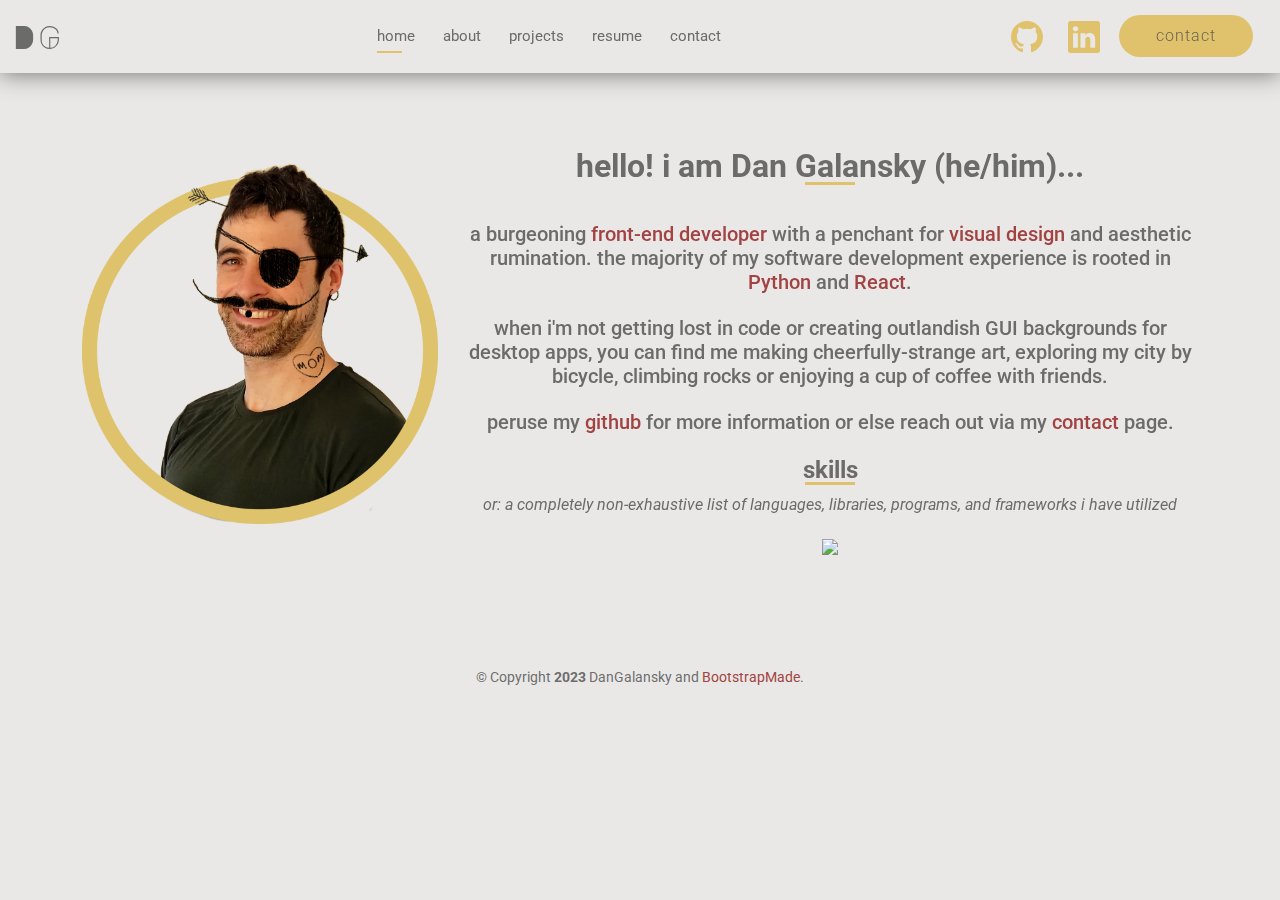
==== about.html @ 4b55bad7 "first commit" ====
<!DOCTYPE html>
<html lang="en">

<head>
  <meta charset="utf-8">
  <meta content="width=device-width, initial-scale=1.0" name="viewport">

  <title>All About Dan Galansky</title>
  <meta content="" name="description">
  <meta content="" name="keywords">

  <!-- Favicons -->
  <link href="assets/img/favicon.png" rel="icon">
  <link href="assets/img/apple-touch-icon.png" rel="apple-touch-icon">

  <!-- Google Fonts -->
  <link href="https://fonts.googleapis.com/css?family=Open+Sans:300,300i,400,400i,600,600i,700,700i|Raleway:300,300i,400,400i,500,500i,600,600i,700,700i|Poppins:300,300i,400,400i,500,500i,600,600i,700,700i" rel="stylesheet">

  <!-- Vendor CSS Files -->
  <link href="assets/vendor/aos/aos.css" rel="stylesheet">
  <link href="assets/vendor/bootstrap/css/bootstrap.min.css" rel="stylesheet">
  <link href="assets/vendor/bootstrap-icons/bootstrap-icons.css" rel="stylesheet">
  <link href="assets/vendor/boxicons/css/boxicons.min.css" rel="stylesheet">
  <link href="assets/vendor/glightbox/css/glightbox.min.css" rel="stylesheet">
  <link href="assets/vendor/swiper/swiper-bundle.min.css" rel="stylesheet">

  <!-- Template Main CSS File -->
  <link href="assets/css/style.css" rel="stylesheet">

  <!-- =======================================================
  * Template Name: Kelly - v4.10.0
  * Template URL: https://bootstrapmade.com/kelly-free-bootstrap-cv-resume-html-template/
  * Author: BootstrapMade.com
  * License: https://bootstrapmade.com/license/
  ======================================================== -->
</head>

<body>

    <!-- ======= Header ======= -->
    <header id="header" class="fixed-top">
      <div class="container-fluid d-flex justify-content-between align-items-center">
    
        <h1 class="logo me-auto me-lg-0"><a href="index.html">DG</a></h1>
        <!-- Uncomment below if you prefer to use an image logo -->
        <!-- <a href="index.html" class="logo"><img src="assets/img/logo.png" alt="" class="img-fluid"></a>-->
    
        <nav id="navbar" class="navbar order-last order-lg-0">
          <ul>
            <li><a class="active" href="index.html">home</a></li>
            <li><a href="about.html">about</a></li>
            <li><a href="portfolio.html">projects</a></li>
            <li><a href="https://drive.google.com/file/d/1iEbNbcQ8Tzy-XruBS8aPPqKfPXrbg0_w/view">resume</a></li>
            <li><a href="contact.html">contact</a></li>
          </ul>
          <i class="bi bi-list mobile-nav-toggle"></i>
        </nav><!-- .navbar -->
    
        <div class="header-social-links">
          <a href="https://www.github.com/dangalansky" class="github icon"><svg xmlns="http://www.w3.org/2000/svg"
              width="32" height="32" fill="currentColor" class="bi bi-github" viewBox="0 0 16 16">
              <path
                d="M8 0C3.58 0 0 3.58 0 8c0 3.54 2.29 6.53 5.47 7.59.4.07.55-.17.55-.38 0-.19-.01-.82-.01-1.49-2.01.37-2.53-.49-2.69-.94-.09-.23-.48-.94-.82-1.13-.28-.15-.68-.52-.01-.53.63-.01 1.08.58 1.23.82.72 1.21 1.87.87 2.33.66.07-.52.28-.87.51-1.07-1.78-.2-3.64-.89-3.64-3.95 0-.87.31-1.59.82-2.15-.08-.2-.36-1.02.08-2.12 0 0 .67-.21 2.2.82.64-.18 1.32-.27 2-.27.68 0 1.36.09 2 .27 1.53-1.04 2.2-.82 2.2-.82.44 1.1.16 1.92.08 2.12.51.56.82 1.27.82 2.15 0 3.07-1.87 3.75-3.65 3.95.29.25.54.73.54 1.48 0 1.07-.01 1.93-.01 2.2 0 .21.15.46.55.38A8.012 8.012 0 0 0 16 8c0-4.42-3.58-8-8-8z" />
            </svg></a>
          <a href="https://www.linkedin.com/in/dan-galansky/" class="github icon"><svg xmlns="http://www.w3.org/2000/svg"
              width="32" height="32" fill="currentColor" class="bi bi-linkedin" viewBox="0 0 16 16">
              <path
                d="M0 1.146C0 .513.526 0 1.175 0h13.65C15.474 0 16 .513 16 1.146v13.708c0 .633-.526 1.146-1.175 1.146H1.175C.526 16 0 15.487 0 14.854V1.146zm4.943 12.248V6.169H2.542v7.225h2.401zm-1.2-8.212c.837 0 1.358-.554 1.358-1.248-.015-.709-.52-1.248-1.342-1.248-.822 0-1.359.54-1.359 1.248 0 .694.521 1.248 1.327 1.248h.016zm4.908 8.212V9.359c0-.216.016-.432.08-.586.173-.431.568-.878 1.232-.878.869 0 1.216.662 1.216 1.634v3.865h2.401V9.25c0-2.22-1.184-3.252-2.764-3.252-1.274 0-1.845.7-2.165 1.193v.025h-.016a5.54 5.54 0 0 1 .016-.025V6.169h-2.4c.03.678 0 7.225 0 7.225h2.4z" />
            </svg></a>
    
          <button id="btn-exp" class="btn-contact"><a href="contact.html">contact</a></button>
        </div>
      </div>
    
    </header><!-- End Header -->
    
  <main id="main">

    <!-- ======= About Section ======= -->
    <section id="about" class="about">
      <div class="container" data-aos="fade-up">
        <div class="row" style="align-items: center;">
          <div class="col-lg-4">
            <img src="assets/img/about.png" class="img-fluid" alt="defaced image of dan galansky">
          </div>
          <div class="col-lg-8 pt-4 pt-lg-0 content" style="text-align: center;">
            <div class="section-title">
              <h2 style="margin:5%;">hello! i am <span>Dan Galansky</span> (he/him)...</h2>
            </div>
            <h5>a burgeoning
            <span class="highlight"> front-end developer</span> with a penchant for
            <span class="highlight"> visual design</span> and aesthetic rumination. 
            the majority of my software development experience is rooted in 
            <span class="highlight">Python</span> and <span class="highlight">React</span>.</h5>
            <h5>when i'm not getting lost in code or creating outlandish GUI backgrounds
            for desktop apps, you can find me making cheerfully-strange art,
            exploring my city by bicycle, climbing rocks or enjoying a cup
            of coffee with friends.</h5>
            <h5 style="margin-bottom:3%;">
              peruse my
              <a href="https://github.com/dangalansky">
                <span>github </span>
              </a>
              for more information or else reach out via my
              <a href="contact.html" className="link">
              <span>contact</span>
              </a> page.
            </h5>
            <div class="section-title">
              <h4>skills</h4>
              <p class="fst-italic">or: a completely
              non-exhaustive
              list of languages,
              libraries,
              programs, and
              frameworks i have utilized</p>
              <img
                src="https://skillicons.dev/icons?i=py,js,jquery,react,nodejs,html,css,gatsby,flask,bootstrap,figma,selenium,atom,ai,ps,ableton,stackoverflow,discord&perline=9"
                class="img-fluid" style="margin:3% 0;" />
            </div>
          </div>
        </div>
      </div>
    </section><!-- End About Section -->
  </main><!-- End #main -->

  <!-- ======= Footer ======= -->
  <footer id="footer">
    <div class="container">
      <div class="copyright">
        &copy; Copyright <strong><span>2023</span></strong> DanGalansky and <a
          href="https://bootstrapmade.com/">BootstrapMade</a>.
      </div>
    </div>
  </footer>
  <!-- Licensing information: https://bootstrapmade.com/license/ -->
  <!-- Purchase the pro version with working PHP/AJAX contact form: https://bootstrapmade.com/kelly-free-bootstrap-cv-resume-html-template/ -->
  <!-- End  Footer -->

  <div id="preloader"></div>
  <a href="#" class="back-to-top d-flex align-items-center justify-content-center"><i class="bi bi-arrow-up-short"></i></a>

  <!-- Vendor JS Files -->
  <script src="assets/vendor/purecounter/purecounter_vanilla.js"></script>
  <script src="assets/vendor/aos/aos.js"></script>
  <script src="assets/vendor/bootstrap/js/bootstrap.bundle.min.js"></script>
  <script src="assets/vendor/glightbox/js/glightbox.min.js"></script>
  <script src="assets/vendor/isotope-layout/isotope.pkgd.min.js"></script>
  <script src="assets/vendor/swiper/swiper-bundle.min.js"></script>
  <script src="assets/vendor/waypoints/noframework.waypoints.js"></script>
  <script src="assets/vendor/php-email-form/validate.js"></script>

  <!-- Template Main JS File -->
  <script src="assets/js/main.js"></script>

</body>

</html>
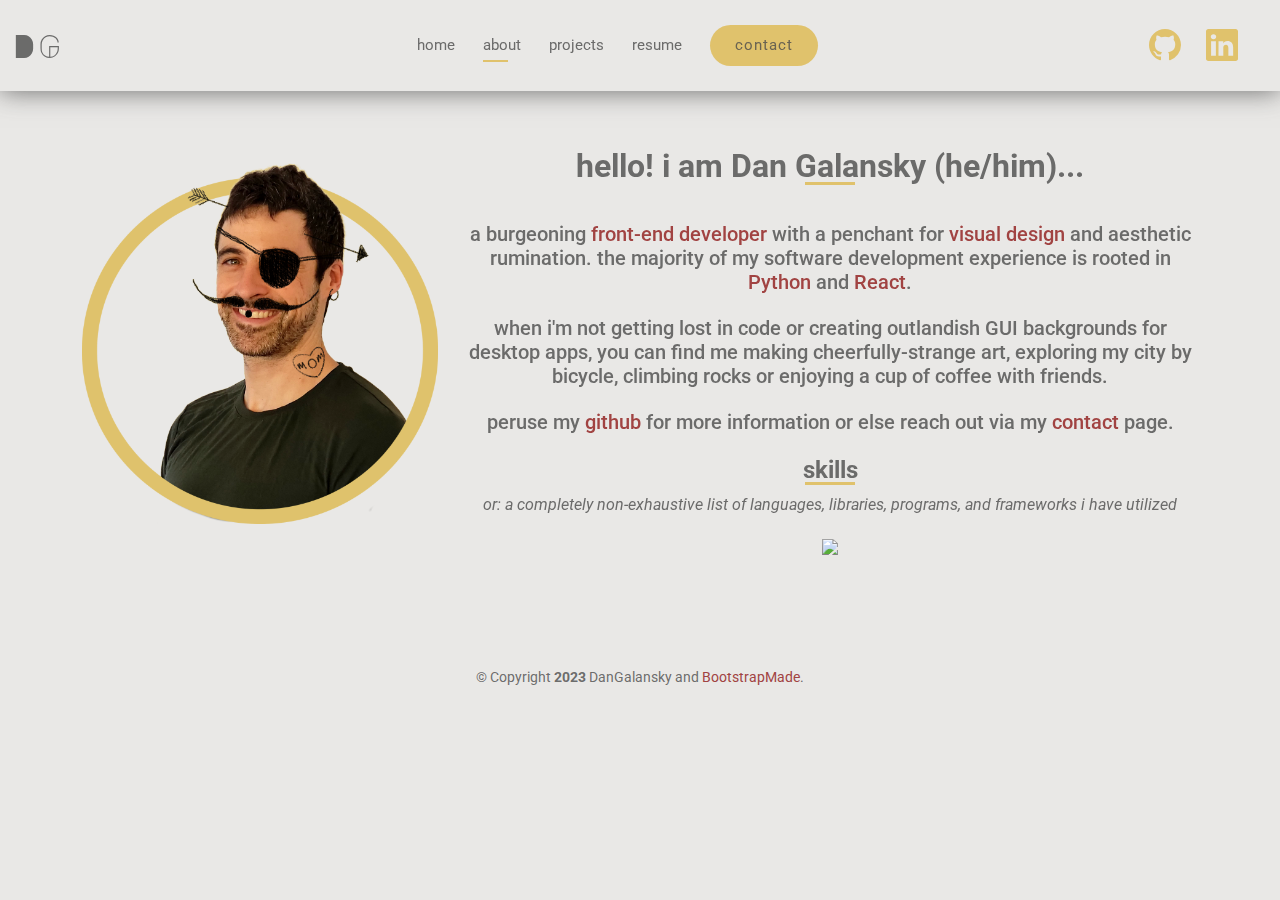
==== commit b7c8256f: "update css and navbar" ====
--- a/about.html
+++ b/about.html
@@ -37,42 +37,44 @@
 
 <body>
 
-    <!-- ======= Header ======= -->
-    <header id="header" class="fixed-top">
-      <div class="container-fluid d-flex justify-content-between align-items-center">
-    
-        <h1 class="logo me-auto me-lg-0"><a href="index.html">DG</a></h1>
-        <!-- Uncomment below if you prefer to use an image logo -->
-        <!-- <a href="index.html" class="logo"><img src="assets/img/logo.png" alt="" class="img-fluid"></a>-->
-    
-        <nav id="navbar" class="navbar order-last order-lg-0">
-          <ul>
-            <li><a class="active" href="index.html">home</a></li>
-            <li><a href="about.html">about</a></li>
-            <li><a href="portfolio.html">projects</a></li>
-            <li><a href="https://drive.google.com/file/d/1iEbNbcQ8Tzy-XruBS8aPPqKfPXrbg0_w/view">resume</a></li>
-            <li><a href="contact.html">contact</a></li>
-          </ul>
-          <i class="bi bi-list mobile-nav-toggle"></i>
-        </nav><!-- .navbar -->
-    
-        <div class="header-social-links">
-          <a href="https://www.github.com/dangalansky" class="github icon"><svg xmlns="http://www.w3.org/2000/svg"
-              width="32" height="32" fill="currentColor" class="bi bi-github" viewBox="0 0 16 16">
-              <path
-                d="M8 0C3.58 0 0 3.58 0 8c0 3.54 2.29 6.53 5.47 7.59.4.07.55-.17.55-.38 0-.19-.01-.82-.01-1.49-2.01.37-2.53-.49-2.69-.94-.09-.23-.48-.94-.82-1.13-.28-.15-.68-.52-.01-.53.63-.01 1.08.58 1.23.82.72 1.21 1.87.87 2.33.66.07-.52.28-.87.51-1.07-1.78-.2-3.64-.89-3.64-3.95 0-.87.31-1.59.82-2.15-.08-.2-.36-1.02.08-2.12 0 0 .67-.21 2.2.82.64-.18 1.32-.27 2-.27.68 0 1.36.09 2 .27 1.53-1.04 2.2-.82 2.2-.82.44 1.1.16 1.92.08 2.12.51.56.82 1.27.82 2.15 0 3.07-1.87 3.75-3.65 3.95.29.25.54.73.54 1.48 0 1.07-.01 1.93-.01 2.2 0 .21.15.46.55.38A8.012 8.012 0 0 0 16 8c0-4.42-3.58-8-8-8z" />
-            </svg></a>
-          <a href="https://www.linkedin.com/in/dan-galansky/" class="github icon"><svg xmlns="http://www.w3.org/2000/svg"
-              width="32" height="32" fill="currentColor" class="bi bi-linkedin" viewBox="0 0 16 16">
-              <path
-                d="M0 1.146C0 .513.526 0 1.175 0h13.65C15.474 0 16 .513 16 1.146v13.708c0 .633-.526 1.146-1.175 1.146H1.175C.526 16 0 15.487 0 14.854V1.146zm4.943 12.248V6.169H2.542v7.225h2.401zm-1.2-8.212c.837 0 1.358-.554 1.358-1.248-.015-.709-.52-1.248-1.342-1.248-.822 0-1.359.54-1.359 1.248 0 .694.521 1.248 1.327 1.248h.016zm4.908 8.212V9.359c0-.216.016-.432.08-.586.173-.431.568-.878 1.232-.878.869 0 1.216.662 1.216 1.634v3.865h2.401V9.25c0-2.22-1.184-3.252-2.764-3.252-1.274 0-1.845.7-2.165 1.193v.025h-.016a5.54 5.54 0 0 1 .016-.025V6.169h-2.4c.03.678 0 7.225 0 7.225h2.4z" />
-            </svg></a>
-    
-          <button id="btn-exp" class="btn-contact"><a href="contact.html">contact</a></button>
-        </div>
-      </div>
-    
-    </header><!-- End Header -->
+<!-- ======= Header ======= -->
+<header id="header" class="fixed-top">
+  <div class="container-fluid d-flex justify-content-between align-items-center">
+
+    <h1 class="logo me-auto me-lg-0"><a href="index.html">DG</a></h1>
+    <!-- Uncomment below if you prefer to use an image logo -->
+    <!-- <a href="index.html" class="logo"><img src="assets/img/logo.png" alt="" class="img-fluid"></a>-->
+
+    <nav id="navbar" class="navbar order-last order-lg-0">
+      <ul>
+        <li><a href="index.html">home</a></li>
+        <li><a  class="active" href="about.html">about</a></li>
+        <li><a href="portfolio.html">projects</a></li>
+        <li><a href="https://drive.google.com/file/d/1iEbNbcQ8Tzy-XruBS8aPPqKfPXrbg0_w/view">resume</a></li>
+        <!-- <li><a href="contact.html">contact</a></li> -->
+        <li><button id="btn-exp" class="btn-contact"><a href="contact.html">contact</a></button></li>
+      </ul>
+      <i class="bi bi-list mobile-nav-toggle"></i>
+    </nav><!-- .navbar -->
+
+    <div class="header-social-links order-last order-lg-0">
+      <a href="https://www.github.com/dangalansky" class="github icon"><svg xmlns="http://www.w3.org/2000/svg"
+          width="32" height="32" fill="currentColor" class="bi bi-github" viewBox="0 0 16 16">
+          <path
+            d="M8 0C3.58 0 0 3.58 0 8c0 3.54 2.29 6.53 5.47 7.59.4.07.55-.17.55-.38 0-.19-.01-.82-.01-1.49-2.01.37-2.53-.49-2.69-.94-.09-.23-.48-.94-.82-1.13-.28-.15-.68-.52-.01-.53.63-.01 1.08.58 1.23.82.72 1.21 1.87.87 2.33.66.07-.52.28-.87.51-1.07-1.78-.2-3.64-.89-3.64-3.95 0-.87.31-1.59.82-2.15-.08-.2-.36-1.02.08-2.12 0 0 .67-.21 2.2.82.64-.18 1.32-.27 2-.27.68 0 1.36.09 2 .27 1.53-1.04 2.2-.82 2.2-.82.44 1.1.16 1.92.08 2.12.51.56.82 1.27.82 2.15 0 3.07-1.87 3.75-3.65 3.95.29.25.54.73.54 1.48 0 1.07-.01 1.93-.01 2.2 0 .21.15.46.55.38A8.012 8.012 0 0 0 16 8c0-4.42-3.58-8-8-8z" />
+        </svg></a>
+      <a href="https://www.linkedin.com/in/dan-galansky/" class="github icon"><svg xmlns="http://www.w3.org/2000/svg"
+          width="32" height="32" fill="currentColor" class="bi bi-linkedin" viewBox="0 0 16 16">
+          <path
+            d="M0 1.146C0 .513.526 0 1.175 0h13.65C15.474 0 16 .513 16 1.146v13.708c0 .633-.526 1.146-1.175 1.146H1.175C.526 16 0 15.487 0 14.854V1.146zm4.943 12.248V6.169H2.542v7.225h2.401zm-1.2-8.212c.837 0 1.358-.554 1.358-1.248-.015-.709-.52-1.248-1.342-1.248-.822 0-1.359.54-1.359 1.248 0 .694.521 1.248 1.327 1.248h.016zm4.908 8.212V9.359c0-.216.016-.432.08-.586.173-.431.568-.878 1.232-.878.869 0 1.216.662 1.216 1.634v3.865h2.401V9.25c0-2.22-1.184-3.252-2.764-3.252-1.274 0-1.845.7-2.165 1.193v.025h-.016a5.54 5.54 0 0 1 .016-.025V6.169h-2.4c.03.678 0 7.225 0 7.225h2.4z" />
+        </svg></a>
+
+      <!-- <button id="btn-exp" class="btn-contact"><a href="contact.html">contact</a></button> -->
+    </div>
+  </div>
+
+</header><!-- End Header -->
+
     
   <main id="main">
 
--- a/assets/css/style.css
+++ b/assets/css/style.css
@@ -223,7 +223,6 @@
   font-weight: 300;
   font-size: 1rem;
   letter-spacing: 1px;
-  padding: 12px 12px;
 }
 
 /*--------------------------------------------------------------
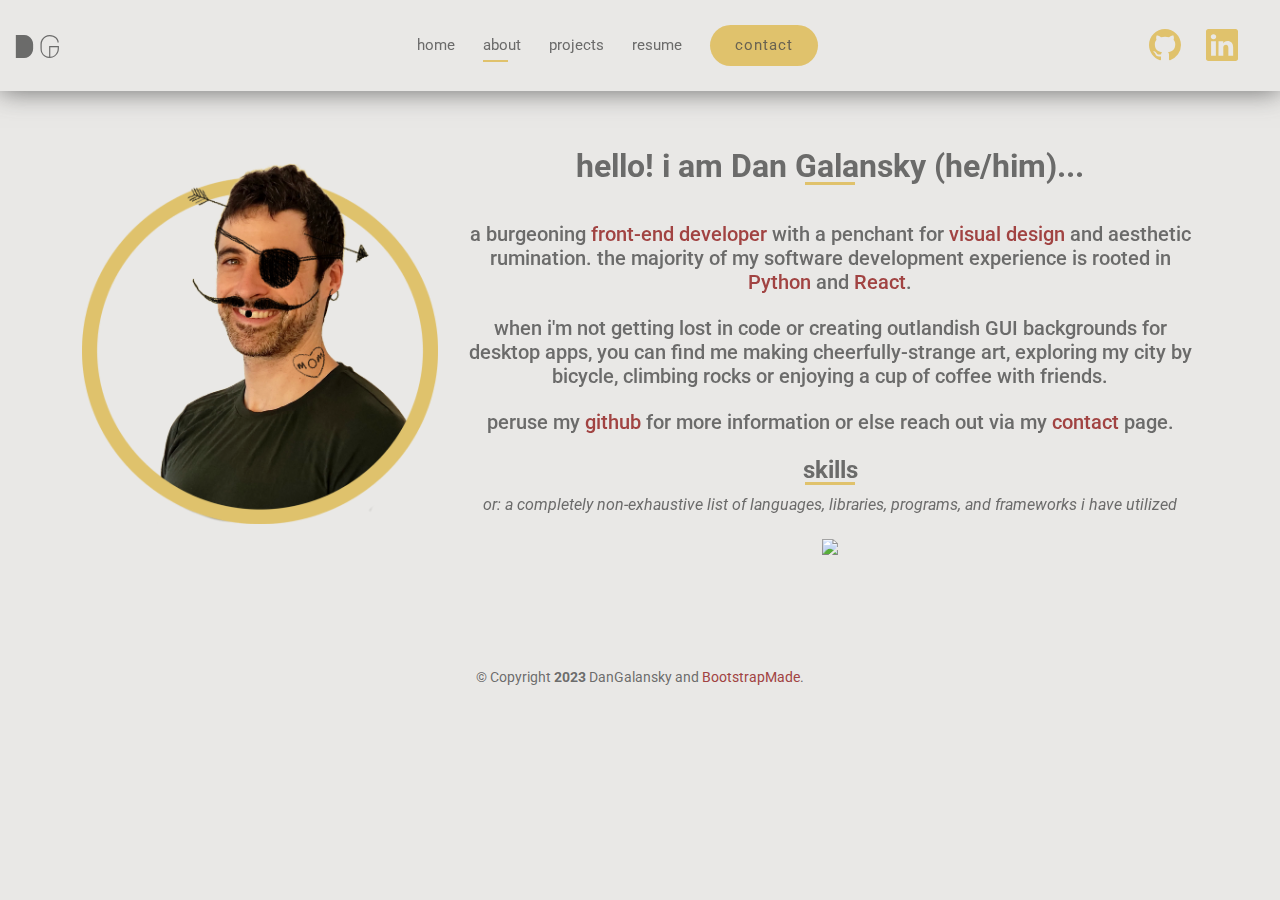
==== commit a38876f6: "update metadata and remove css stylings on page" ====
--- a/about.html
+++ b/about.html
@@ -5,16 +5,13 @@
   <meta charset="utf-8">
   <meta content="width=device-width, initial-scale=1.0" name="viewport">
 
-  <title>All About Dan Galansky</title>
-  <meta content="" name="description">
-  <meta content="" name="keywords">
+  <meta content="The professional portfolio for visual designer and software developer, Dan Galansky" name="description">
+  <meta content="Python, JavaScript, Creative Design, Visual Design, Software Developer, Professional Portfolio,
+    React.JS, Bootstrap" name="keywords">
 
   <!-- Favicons -->
   <link href="assets/img/favicon.png" rel="icon">
   <link href="assets/img/apple-touch-icon.png" rel="apple-touch-icon">
-
-  <!-- Google Fonts -->
-  <link href="https://fonts.googleapis.com/css?family=Open+Sans:300,300i,400,400i,600,600i,700,700i|Raleway:300,300i,400,400i,500,500i,600,600i,700,700i|Poppins:300,300i,400,400i,500,500i,600,600i,700,700i" rel="stylesheet">
 
   <!-- Vendor CSS Files -->
   <link href="assets/vendor/aos/aos.css" rel="stylesheet">
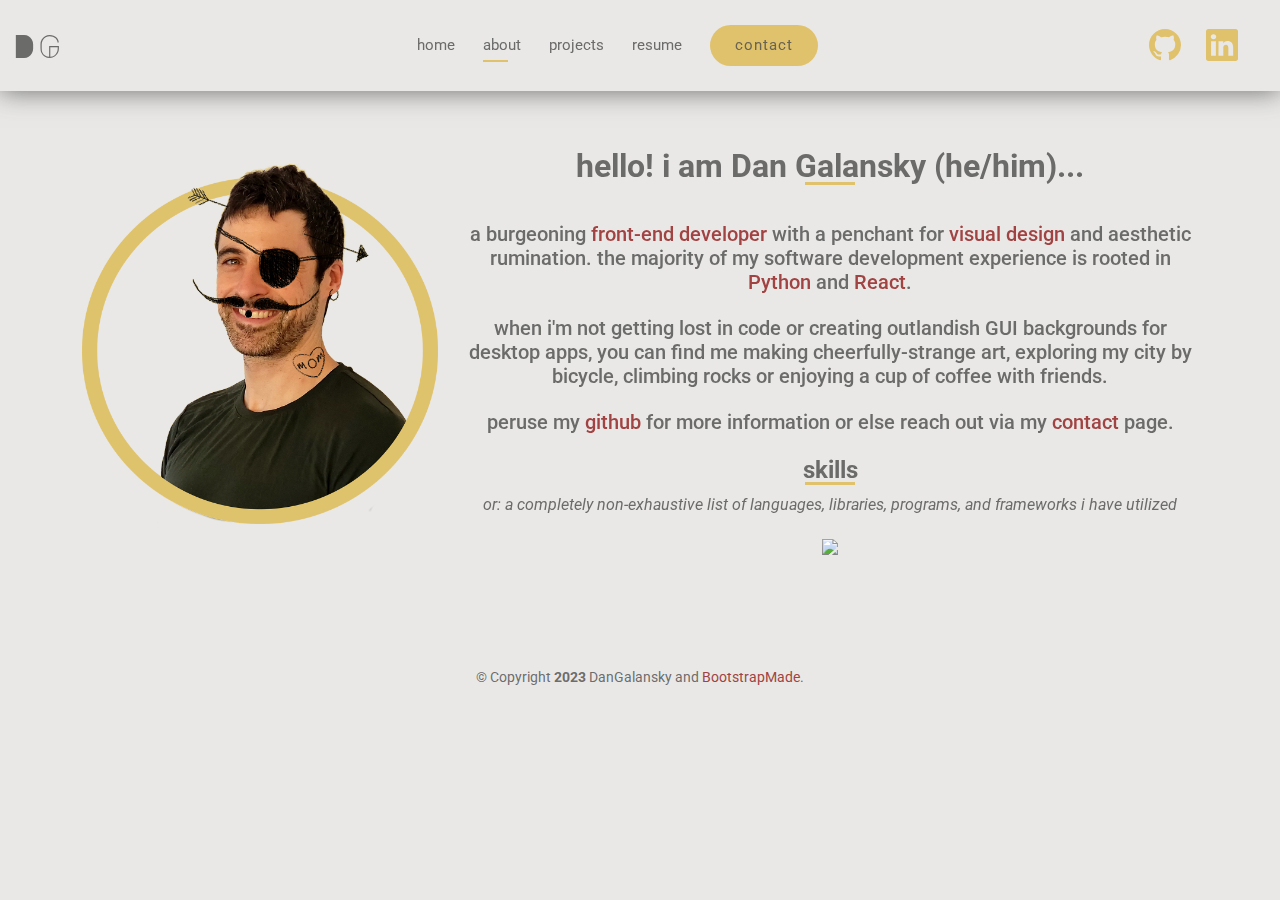
==== commit 167ef372: "reduce photo file sizes, add more metadata" ====
--- a/about.html
+++ b/about.html
@@ -6,7 +6,7 @@
   <meta content="width=device-width, initial-scale=1.0" name="viewport">
 
   <meta content="The professional portfolio for visual designer and software developer, Dan Galansky" name="description">
-  <meta content="Python, JavaScript, Creative Design, Visual Design, Software Developer, Professional Portfolio,
+  <meta content="Dan Galansky, Python, JavaScript, Creative Design, Visual Design, Software Developer, Professional Portfolio,
     React.JS, Bootstrap" name="keywords">
 
   <!-- Favicons -->
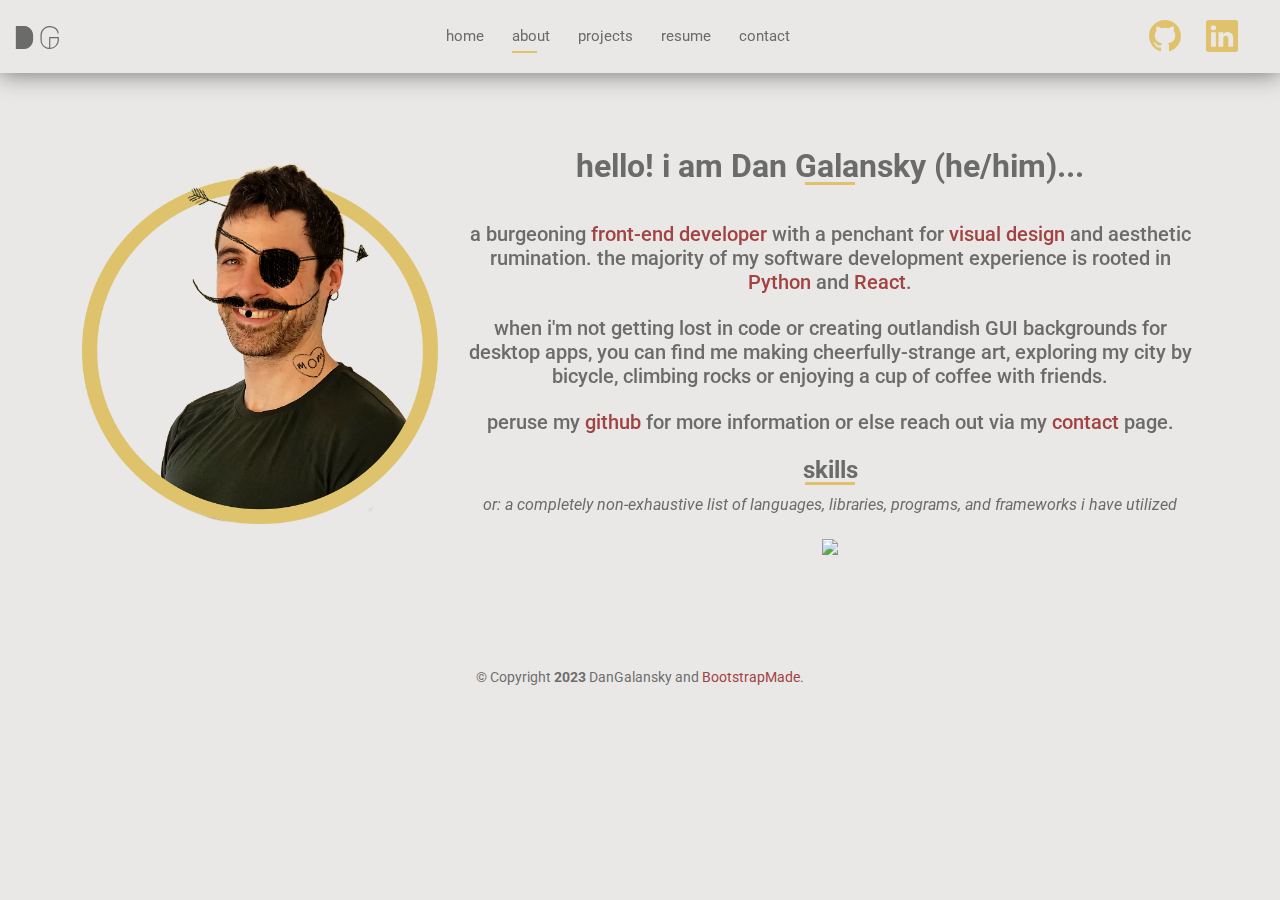
==== commit a7bda097: "update code for navbar formatting" ====
--- a/about.html
+++ b/about.html
@@ -48,8 +48,8 @@
         <li><a  class="active" href="about.html">about</a></li>
         <li><a href="portfolio.html">projects</a></li>
         <li><a href="https://drive.google.com/file/d/1iEbNbcQ8Tzy-XruBS8aPPqKfPXrbg0_w/view">resume</a></li>
-        <!-- <li><a href="contact.html">contact</a></li> -->
-        <li><button id="btn-exp" class="btn-contact"><a href="contact.html">contact</a></button></li>
+        <li><a href="contact.html">contact</a></li>
+        <!-- <li><button id="btn-exp" class="btn-contact"><a href="contact.html">contact</a></button></li> -->
       </ul>
       <i class="bi bi-list mobile-nav-toggle"></i>
     </nav><!-- .navbar -->
--- a/assets/css/style.css
+++ b/assets/css/style.css
@@ -9,6 +9,7 @@
 # General
 --------------------------------------------------------------*/
 @import url('https://fonts.googleapis.com/css2?family=Major+Mono+Display&family=Roboto:ital,wght@0,400;0,700;1,700&display=swap');
+
 :root {
   --grey: rgba(75, 75, 75, 0.8);
   --gold: #E0C26C;
@@ -20,6 +21,7 @@
   --hero2: url("../img/hero-bg2.png");
 
 }
+
 body {
   font-family: "Roboto";
   background-color: #e9e8e6;
@@ -36,9 +38,10 @@
   text-decoration: none;
 }
 
-h1{
+h1 {
   font-family: 'Major Mono Display', monospace;
 }
+
 h2,
 h3,
 h4,
@@ -183,8 +186,8 @@
   padding-right: 15px;
 }
 
-.bi{
-  margin-right: 15px; 
+.bi {
+  margin-right: 15px;
 }
 
 .header-social-links a {
@@ -199,6 +202,7 @@
 .header-social-links a:hover {
   color: var(--gold-hover);
 }
+
 .btn-contact {
   all: unset;
   outline: none;
@@ -212,17 +216,20 @@
   transition: 0.5s;
   color: #fff;
   background: var(--gold);
-  
-}
+
+}
+
 .btn-contact:hover {
   background: var(--gold-hover);
 }
-.btn-contact a{
+
+.btn-contact a {
   color: var(--grey);
   font-family: "Roboto";
   font-weight: 300;
   font-size: 1rem;
   letter-spacing: 1px;
+  padding: 12px 12px;
 }
 
 /*--------------------------------------------------------------
@@ -480,7 +487,8 @@
 #hero {
   width: 100%;
   height: 100vh;
-  background: var(--hero1) top right;
+  background-image: url(../img/hero-bg.png);
+  background-position: top right;
   background-size: cover;
 }
 
@@ -500,7 +508,7 @@
   font-size: 48px;
   font-weight: 700;
   line-height: 56px;
-  color:var(--grey);
+  color: var(--grey);
 }
 
 #hero h2 {
@@ -524,7 +532,7 @@
 }
 
 #hero .btn-about:hover {
-  background:var(--blue-hover);
+  background: var(--blue-hover);
 }
 
 @media (min-width: 1024px) {
@@ -570,7 +578,7 @@
   text-align: center;
 }
 
-.section-title h2{
+.section-title h2 {
   font-size: 32px;
   font-weight: bold;
   position: relative;
@@ -683,9 +691,10 @@
 /*--------------------------------------------------------------
 # Portfolio
 --------------------------------------------------------------*/
-.portfolio h5{
+.portfolio h5 {
   margin: 3% 0;
 }
+
 .portfolio .portfolio-item {
   margin-bottom: 30px;
 }
@@ -1030,4 +1039,4 @@
   color: var(--grey);
   font-size: 14px;
   text-align: center;
-}
+}